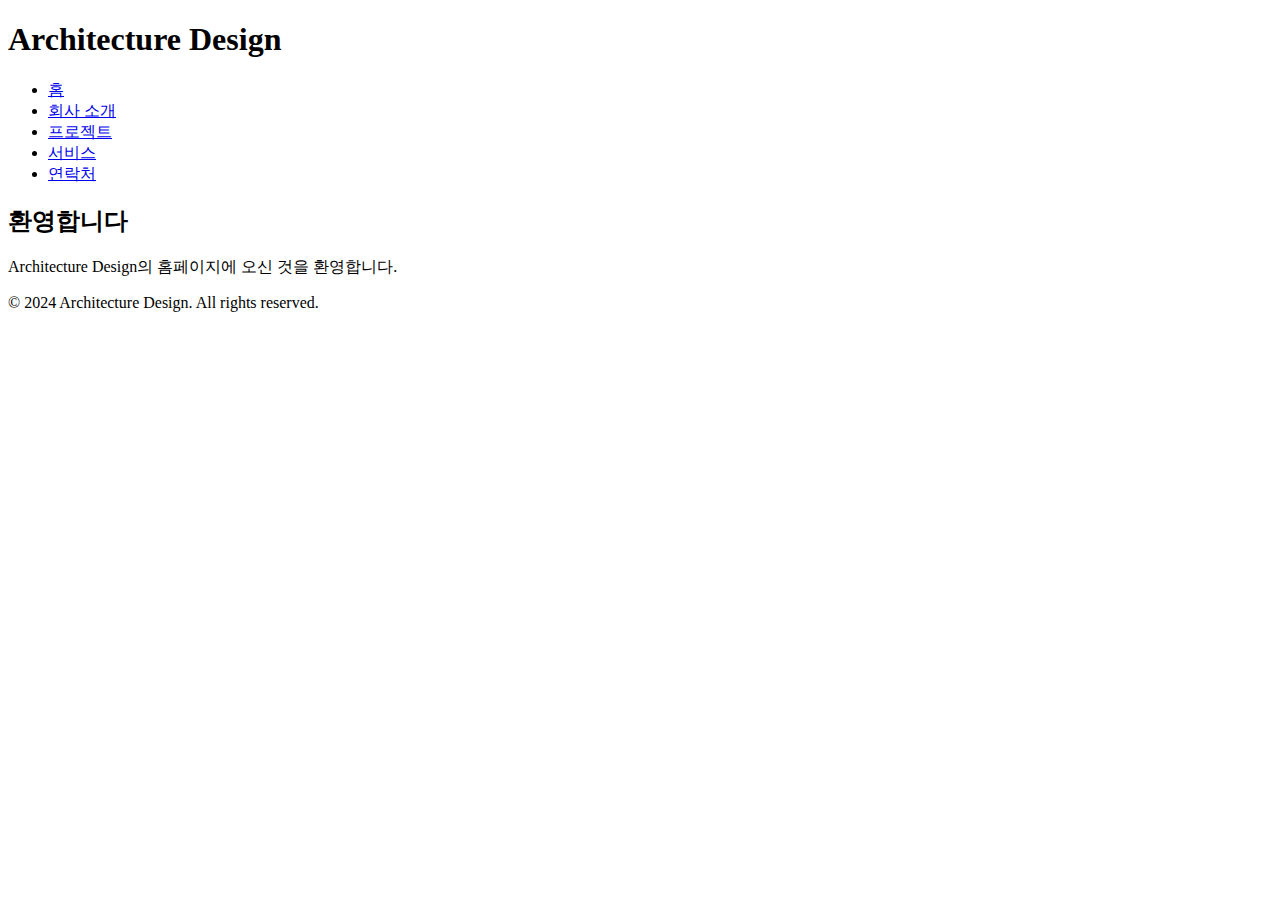
==== index.html @ 1dd3f583 "feat: 홈페이지 기본 구조 작성" ====
<!DOCTYPE html>
<html lang="ko">
<head>
  <meta charset="UTF-8">
  <meta name="viewport" content="width=device-width, initial-scale=1.0">
  <title>Architecture Design - 홈</title>
  <link rel="stylesheet" href="common/css/style.css">
  <link rel="stylesheet" href="common/css/home.css">
</head>
<body>
  <header>
    <h1>Architecture Design</h1>
    <nav>
      <ul>
        <li><a href="index.html" class="active">홈</a></li>
        <li><a href="about/about.html">회사 소개</a></li>
        <li><a href="projects/projects.html">프로젝트</a></li>
        <li><a href="services/services.html">서비스</a></li>
        <li><a href="contact/contact.html">연락처</a></li>
      </ul>
    </nav>
  </header>

  <main>
    <h2>환영합니다</h2>
    <p>Architecture Design의 홈페이지에 오신 것을 환영합니다.</p>
  </main>

  <footer>
    <p>&copy; 2024 Architecture Design. All rights reserved.</p>
  </footer>

  <script src="common/js/main.js"></script>
  <script src="common/js/home.js"></script>
</body>
</html>
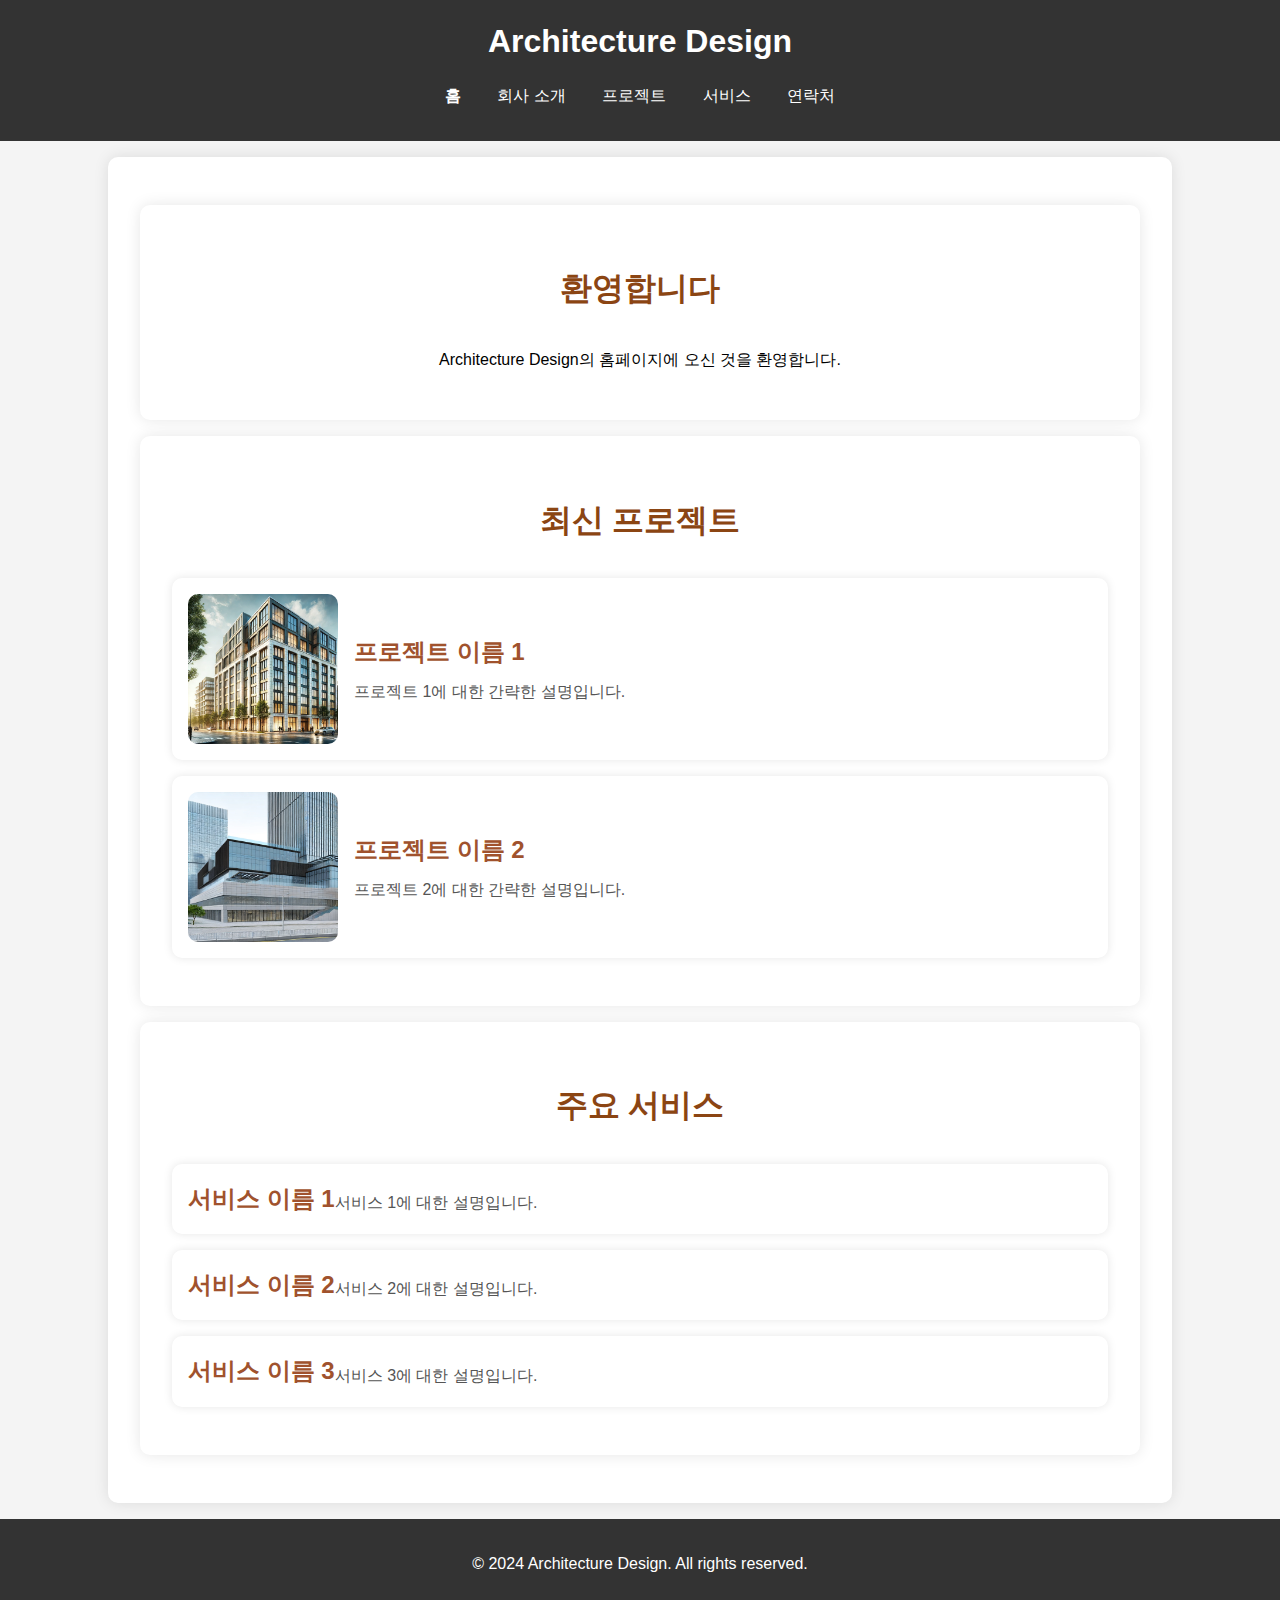
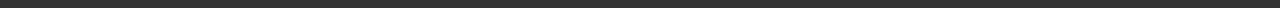
==== commit 8eb35537: "feat: 홈페이지 추가" ====
--- a/index.html
+++ b/index.html
@@ -22,8 +22,44 @@
   </header>
 
   <main>
-    <h2>환영합니다</h2>
-    <p>Architecture Design의 홈페이지에 오신 것을 환영합니다.</p>
+    <section class="intro">
+      <h2>환영합니다</h2>
+      <p>Architecture Design의 홈페이지에 오신 것을 환영합니다.</p>
+    </section>
+
+    <section class="latest-projects">
+      <h2>최신 프로젝트</h2>
+      <div class="project">
+        <img src="common/img/project1.webp" alt="최신 프로젝트 1">
+        <div class="project-description">
+          <h3>프로젝트 이름 1</h3>
+          <p>프로젝트 1에 대한 간략한 설명입니다.</p>
+        </div>
+      </div>
+      <div class="project">
+        <img src="common/img/project2.webp" alt="최신 프로젝트 2">
+        <div class="project-description">
+          <h3>프로젝트 이름 2</h3>
+          <p>프로젝트 2에 대한 간략한 설명입니다.</p>
+        </div>
+      </div>
+    </section>
+
+    <section class="services">
+      <h2>주요 서비스</h2>
+      <div class="service">
+        <h3>서비스 이름 1</h3>
+        <p>서비스 1에 대한 설명입니다.</p>
+      </div>
+      <div class="service">
+        <h3>서비스 이름 2</h3>
+        <p>서비스 2에 대한 설명입니다.</p>
+      </div>
+      <div class="service">
+        <h3>서비스 이름 3</h3>
+        <p>서비스 3에 대한 설명입니다.</p>
+      </div>
+    </section>
   </main>
 
   <footer>
--- a/common/css/style.css
+++ b/common/css/style.css
@@ -0,0 +1,54 @@
+/* 공통 스타일 */
+body {
+  font-family: Arial, sans-serif;
+  line-height: 1.6;
+  margin: 0;
+  padding: 0;
+  background-color: #f4f4f4;
+}
+
+header {
+  background-color: #333;
+  color: #fff;
+  padding: 1rem 0;
+  text-align: center;
+}
+
+header h1 {
+  margin: 0;
+}
+
+nav ul {
+  list-style: none;
+  padding: 0;
+}
+
+nav ul li {
+  display: inline;
+  margin: 0 1rem;
+}
+
+nav ul li a {
+  color: #fff;
+  text-decoration: none;
+}
+
+nav ul li a.active {
+  font-weight: bold;
+}
+
+main {
+  padding: 2rem;
+  margin: 1rem auto;
+  max-width: 1000px;
+  background-color: #fff;
+  border-radius: 10px;
+  box-shadow: 0 0 15px rgba(0, 0, 0, 0.1);
+}
+
+footer {
+  text-align: center;
+  padding: 1rem 0;
+  background-color: #333;
+  color: #fff;
+}
--- a/common/css/home.css
+++ b/common/css/home.css
@@ -0,0 +1,72 @@
+/* 홈페이지 스타일 */
+.intro, .latest-projects, .services {
+    padding: 2rem;
+    background-color: white;
+    margin: 1rem auto;
+    max-width: 1000px;
+    border-radius: 10px;
+    box-shadow: 0 0 15px rgba(0, 0, 0, 0.1);
+    text-align: center;
+  }
+  
+  .intro h2, .latest-projects h2, .services h2 {
+    margin-bottom: 2rem;
+    font-size: 2rem;
+    color: #8B4513; /* 제목 색상 변경 */
+  }
+  
+  .project, .service {
+    display: flex;
+    align-items: center;
+    background-color: #fff;
+    border-radius: 10px;
+    box-shadow: 0 0 10px rgba(0, 0, 0, 0.1);
+    padding: 1rem;
+    margin-bottom: 1rem;
+    transition: transform 0.3s, box-shadow 0.3s;
+  }
+  
+  .project img {
+    width: 150px;
+    height: 150px;
+    border-radius: 10px;
+    margin-right: 1rem;
+  }
+  
+  .project-description, .service {
+    flex: 1;
+    text-align: left;
+  }
+  
+  .project-description h3, .service h3 {
+    margin: 0;
+    font-size: 1.5rem;
+    color: #A0522D; /* 항목 제목 색상 변경 */
+  }
+  
+  .project-description p, .service p {
+    margin: 0.5rem 0 0;
+    color: #555;
+  }
+  
+  .project:hover, .service:hover {
+    transform: scale(1.05); /* 크기 증가 효과 */
+    box-shadow: 0 0 20px rgba(0, 0, 0, 0.2); /* 그림자 강화 효과 */
+  }
+  
+  /* 반응형 디자인 설정 */
+  @media (max-width: 768px) {
+    .project, .service {
+      flex-direction: column;
+      align-items: flex-start;
+    }
+  
+    .project img {
+      margin: 0 0 1rem 0;
+    }
+  
+    .project-description, .service {
+      text-align: center;
+    }
+  }
+  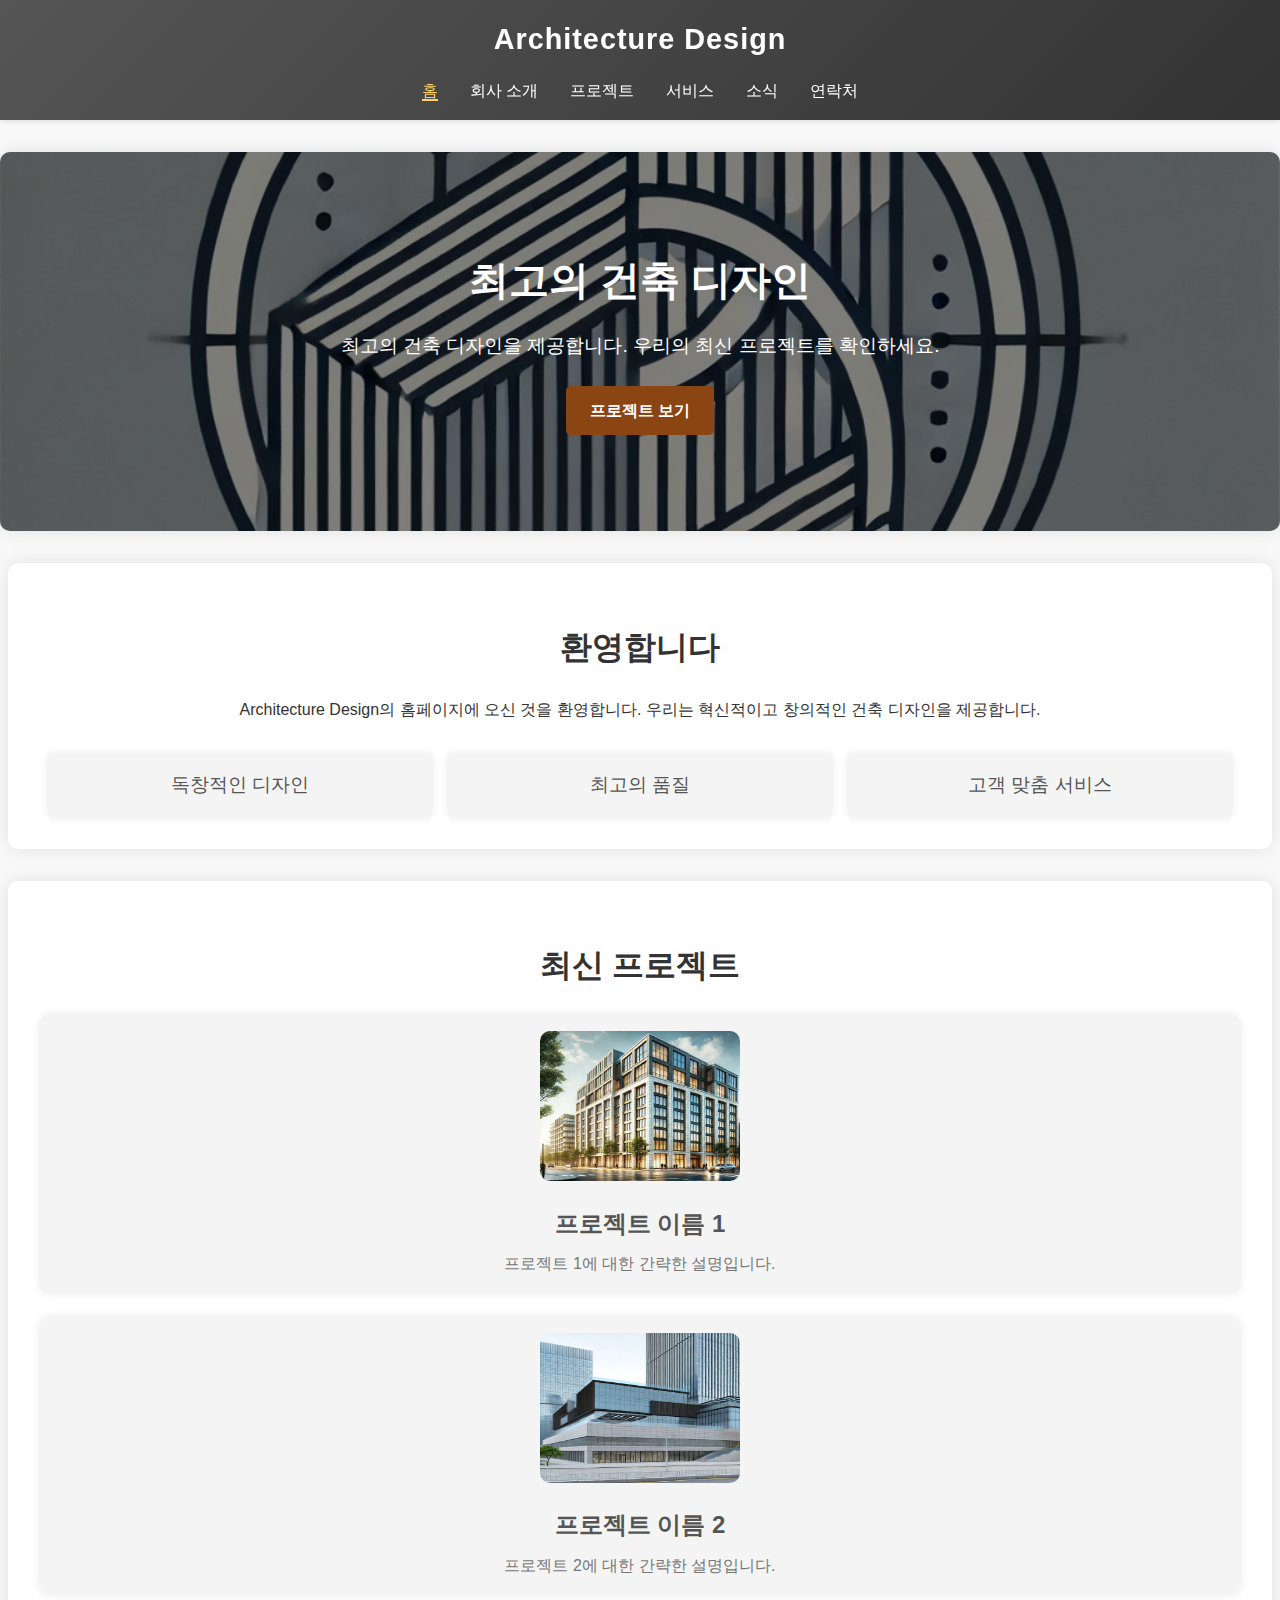
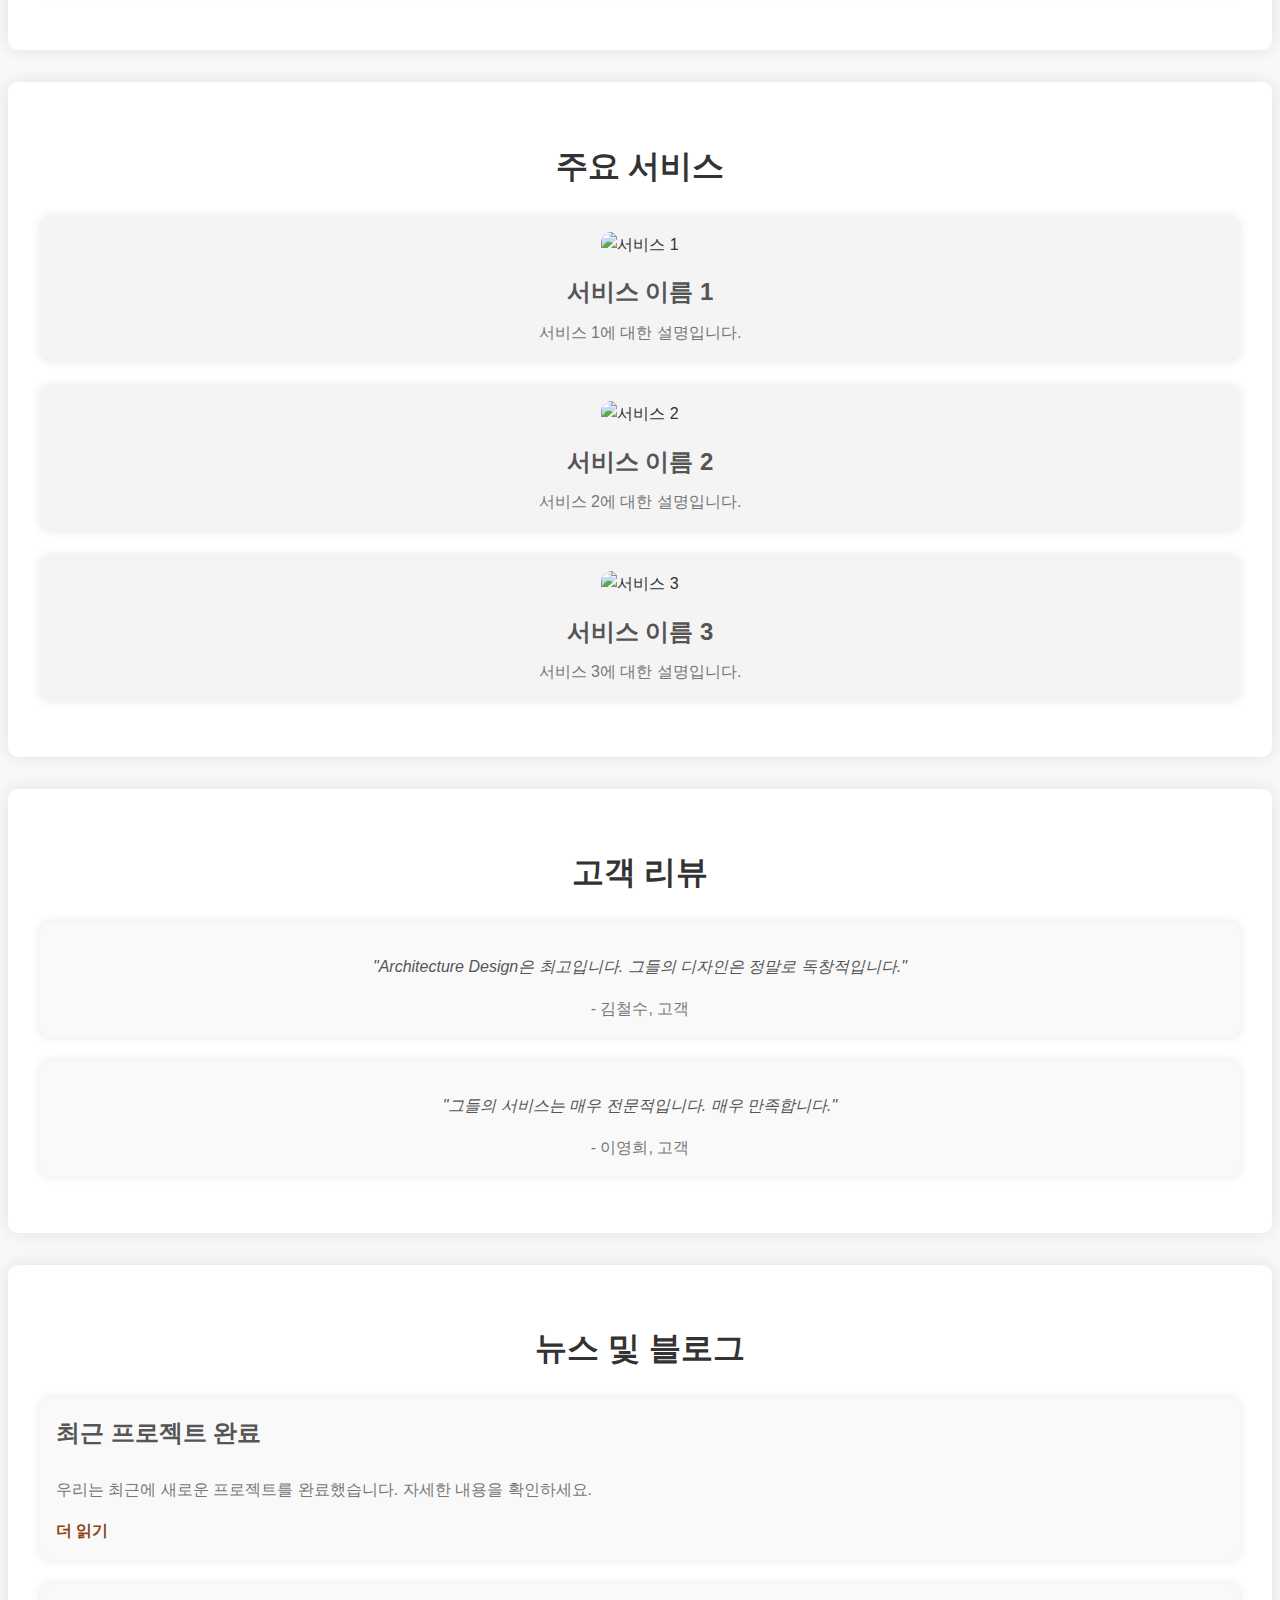
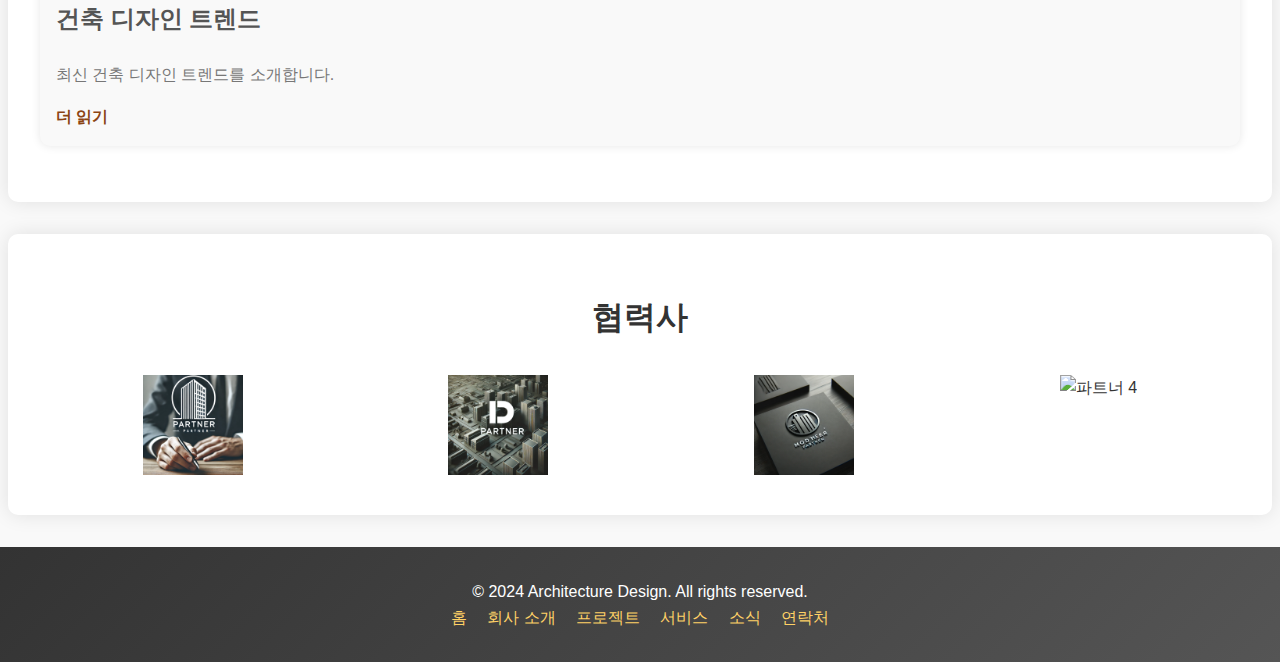
==== commit 26b97129: "feat: 헤더와 푸터에 그라데이션 효과 및 hero 섹션의 반응형 디자인 적용" ====
--- a/index.html
+++ b/index.html
@@ -16,17 +16,32 @@
         <li><a href="about/about.html">회사 소개</a></li>
         <li><a href="projects/projects.html">프로젝트</a></li>
         <li><a href="services/services.html">서비스</a></li>
+        <li><a href="news/news.html">소식</a></li>
         <li><a href="contact/contact.html">연락처</a></li>
       </ul>
     </nav>
   </header>
 
   <main>
+    <!-- Hero 섹션 -->
+    <section class="hero">
+      <h2>최고의 건축 디자인</h2>
+      <p>최고의 건축 디자인을 제공합니다. 우리의 최신 프로젝트를 확인하세요.</p>
+      <a href="projects/projects.html" class="cta-button">프로젝트 보기</a>
+    </section>
+
+    <!-- 회사 소개 섹션 -->
     <section class="intro">
       <h2>환영합니다</h2>
-      <p>Architecture Design의 홈페이지에 오신 것을 환영합니다.</p>
+      <p>Architecture Design의 홈페이지에 오신 것을 환영합니다. 우리는 혁신적이고 창의적인 건축 디자인을 제공합니다.</p>
+      <ul class="features">
+        <li>독창적인 디자인</li>
+        <li>최고의 품질</li>
+        <li>고객 맞춤 서비스</li>
+      </ul>
     </section>
 
+    <!-- 최신 프로젝트 섹션 -->
     <section class="latest-projects">
       <h2>최신 프로젝트</h2>
       <div class="project">
@@ -45,25 +60,82 @@
       </div>
     </section>
 
+    <!-- 주요 서비스 섹션 -->
     <section class="services">
       <h2>주요 서비스</h2>
       <div class="service">
-        <h3>서비스 이름 1</h3>
-        <p>서비스 1에 대한 설명입니다.</p>
+        <img src="common/img/service1.webp" alt="서비스 1">
+        <div class="service-description">
+          <h3>서비스 이름 1</h3>
+          <p>서비스 1에 대한 설명입니다.</p>
+        </div>
       </div>
       <div class="service">
-        <h3>서비스 이름 2</h3>
-        <p>서비스 2에 대한 설명입니다.</p>
+        <img src="common/img/service2.webp" alt="서비스 2">
+        <div class="service-description">
+          <h3>서비스 이름 2</h3>
+          <p>서비스 2에 대한 설명입니다.</p>
+        </div>
       </div>
       <div class="service">
-        <h3>서비스 이름 3</h3>
-        <p>서비스 3에 대한 설명입니다.</p>
+        <img src="common/img/service3.webp" alt="서비스 3">
+        <div class="service-description">
+          <h3>서비스 이름 3</h3>
+          <p>서비스 3에 대한 설명입니다.</p>
+        </div>
+      </div>
+    </section>
+
+    <!-- 고객 리뷰 섹션 -->
+    <section class="testimonials">
+      <h2>고객 리뷰</h2>
+      <div class="testimonial">
+        <p>"Architecture Design은 최고입니다. 그들의 디자인은 정말로 독창적입니다."</p>
+        <span>- 김철수, 고객</span>
+      </div>
+      <div class="testimonial">
+        <p>"그들의 서비스는 매우 전문적입니다. 매우 만족합니다."</p>
+        <span>- 이영희, 고객</span>
+      </div>
+    </section>
+
+    <!-- 뉴스 및 블로그 섹션 -->
+    <section class="news">
+      <h2>뉴스 및 블로그</h2>
+      <div class="news-item">
+        <h3>최근 프로젝트 완료</h3>
+        <p>우리는 최근에 새로운 프로젝트를 완료했습니다. 자세한 내용을 확인하세요.</p>
+        <a href="#">더 읽기</a>
+      </div>
+      <div class="news-item">
+        <h3>건축 디자인 트렌드</h3>
+        <p>최신 건축 디자인 트렌드를 소개합니다.</p>
+        <a href="#">더 읽기</a>
+      </div>
+    </section>
+
+    <!-- 파트너 섹션 -->
+    <section class="partners">
+      <h2>협력사</h2>
+      <div class="partner-logos">
+        <img src="common/img/partner1.webp" alt="파트너 1">
+        <img src="common/img/partner2.webp" alt="파트너 2">
+        <img src="common/img/partner3.webp" alt="파트너 3">
+        <img src="common/img/partner4.webp" alt="파트너 4">
       </div>
     </section>
   </main>
 
   <footer>
     <p>&copy; 2024 Architecture Design. All rights reserved.</p>
+    <div>
+      <a href="index.html">홈</a>
+      <a href="about/about.html">회사 소개</a>
+      <a href="projects/projects.html">프로젝트</a>
+      <a href="services/services.html">서비스</a>
+      <a href="news/news.html">소식</a>
+      <a href="contact/contact.html">연락처</a>
+    </div>
   </footer>
 
   <script src="common/js/main.js"></script>
--- a/common/css/style.css
+++ b/common/css/style.css
@@ -1,54 +1,77 @@
 /* 공통 스타일 */
 body {
-  font-family: Arial, sans-serif;
+  font-family: 'Helvetica Neue', Arial, sans-serif;
   line-height: 1.6;
   margin: 0;
   padding: 0;
-  background-color: #f4f4f4;
+  background-color: #f9f9f9;
+  color: #333;
 }
 
 header {
-  background-color: #333;
+  position: sticky;
+  top: 0;
+  background: linear-gradient(135deg, #555, #333);
   color: #fff;
   padding: 1rem 0;
   text-align: center;
+  box-shadow: 0 2px 5px rgba(0, 0, 0, 0.1);
+  z-index: 1000;
+  transition: background-color 0.3s, box-shadow 0.3s;
 }
 
 header h1 {
   margin: 0;
+  font-size: 1.8rem;
+  font-weight: bold;
+  letter-spacing: 1px;
 }
 
 nav ul {
   list-style: none;
   padding: 0;
+  margin: 1rem 0 0 0;
+  display: flex;
+  justify-content: center;
 }
 
 nav ul li {
-  display: inline;
   margin: 0 1rem;
 }
 
 nav ul li a {
   color: #fff;
   text-decoration: none;
+  font-weight: 500;
+  transition: color 0.3s, border-bottom 0.3s;
 }
 
+nav ul li a:hover,
 nav ul li a.active {
-  font-weight: bold;
-}
-
-main {
-  padding: 2rem;
-  margin: 1rem auto;
-  max-width: 1000px;
-  background-color: #fff;
-  border-radius: 10px;
-  box-shadow: 0 0 15px rgba(0, 0, 0, 0.1);
+  color: #ffd166;
+  border-bottom: 2px solid #ffd166;
 }
 
 footer {
   text-align: center;
-  padding: 1rem 0;
-  background-color: #333;
+  padding: 2rem 0;
+  background: linear-gradient(135deg, #333, #555);
+  color: #fff;
+  margin-top: 2rem;
+}
+
+footer p {
+  margin: 0;
+  font-size: 1rem;
+}
+
+footer a {
+  color: #ffd166;
+  text-decoration: none;
+  margin: 0 0.5rem;
+  transition: color 0.3s;
+}
+
+footer a:hover {
   color: #fff;
 }
--- a/common/css/home.css
+++ b/common/css/home.css
@@ -1,72 +1,278 @@
 /* 홈페이지 스타일 */
-.intro, .latest-projects, .services {
-    padding: 2rem;
-    background-color: white;
-    margin: 1rem auto;
-    max-width: 1000px;
-    border-radius: 10px;
-    box-shadow: 0 0 15px rgba(0, 0, 0, 0.1);
+.hero {
+  position: relative;
+  background: url('../img/hero-image.webp') no-repeat center center/cover;
+  padding: 6rem 2rem;
+  color: #fff;
+  text-align: center;
+  border-radius: 10px;
+  box-shadow: 0 0 20px rgba(0, 0, 0, 0.1);
+  margin: 2rem 0 2rem;
+  animation: fadeIn 2s ease-in-out;
+}
+
+.hero::before {
+  content: "";
+  position: absolute;
+  top: 0;
+  left: 0;
+  width: 100%;
+  height: 100%;
+  background: rgba(0, 0, 0, 0.5);
+  border-radius: 10px;
+}
+
+.hero h2 {
+  position: relative;
+  margin: 0 0 1rem;
+  font-size: 2.5rem;
+  animation: slideInDown 1s ease-out;
+}
+
+.hero p {
+  position: relative;
+  font-size: 1.2rem;
+  margin-bottom: 1.5rem;
+  animation: slideInUp 1s ease-out;
+}
+
+.cta-button {
+  position: relative;
+  display: inline-block;
+  padding: 0.75rem 1.5rem;
+  background-color: #8B4513;
+  color: #fff;
+  border-radius: 5px;
+  text-decoration: none;
+  font-weight: bold;
+  animation: bounceIn 1.5s ease-out;
+}
+
+.cta-button:hover {
+  background-color: #A0522D;
+}
+
+.intro, .latest-projects, .services, .testimonials, .news, .partners {
+  padding: 2rem;
+  background-color: #fff;
+  margin: 2rem auto;
+  max-width: 1200px;
+  border-radius: 10px;
+  box-shadow: 0 0 20px rgba(0, 0, 0, 0.1);
+  text-align: center;
+  animation: fadeIn 2s ease-in-out;
+}
+
+.intro h2, .latest-projects h2, .services h2, .testimonials h2, .news h2, .partners h2 {
+  margin-bottom: 1.5rem;
+  font-size: 2rem;
+  color: #333;
+  animation: slideInDown 1s ease-out;
+}
+
+.features {
+  list-style: none;
+  padding: 0;
+  margin: 2rem 0 0;
+  display: flex;
+  justify-content: space-around;
+}
+
+.features li {
+  background-color: #f4f4f4;
+  padding: 1rem;
+  border-radius: 5px;
+  box-shadow: 0 0 10px rgba(0, 0, 0, 0.1);
+  flex: 1;
+  margin: 0 0.5rem;
+  font-size: 1.2rem;
+  color: #555;
+  animation: fadeInUp 1s ease-out;
+}
+
+.project, .service {
+  background-color: #f4f4f4;
+  border-radius: 10px;
+  box-shadow: 0 0 10px rgba(0, 0, 0, 0.1);
+  padding: 1rem;
+  margin-bottom: 1.5rem;
+  transition: transform 0.3s ease-in-out, box-shadow 0.3s ease-in-out;
+  animation: fadeInUp 1s ease-out;
+}
+
+.project img, .service img {
+  width: 200px;
+  height: 150px;
+  border-radius: 10px;
+  margin-bottom: 1rem;
+}
+
+.project-description, .service-description {
+  text-align: center;
+}
+
+.project-description h3, .service-description h3 {
+  margin: 0;
+  font-size: 1.5rem;
+  color: #555;
+}
+
+.project-description p, .service-description p {
+  margin: 0.5rem 0 0;
+  color: #777;
+}
+
+.project:hover, .service:hover {
+  transform: scale(1.05);
+  box-shadow: 0 0 30px rgba(0, 0, 0, 0.2);
+}
+
+.testimonial {
+  background-color: #f9f9f9;
+  border-radius: 10px;
+  box-shadow: 0 0 10px rgba(0, 0, 0, 0.1);
+  padding: 1rem;
+  margin-bottom: 1.5rem;
+  animation: fadeInUp 1s ease-out;
+}
+
+.testimonial p {
+  font-style: italic;
+  color: #555;
+}
+
+.testimonial span {
+  display: block;
+  margin-top: 0.5rem;
+  color: #777;
+}
+
+.news-item {
+  background-color: #f9f9f9;
+  border-radius: 10px;
+  box-shadow: 0 0 10px rgba(0, 0, 0, 0.1);
+  padding: 1rem;
+  margin-bottom: 1.5rem;
+  text-align: left;
+  animation: fadeInUp 1s ease-out;
+}
+
+.news-item h3 {
+  margin-top: 0;
+  font-size: 1.5rem;
+  color: #555;
+}
+
+.news-item p {
+  color: #777;
+}
+
+.news-item a {
+  color: #8B4513;
+  text-decoration: none;
+  font-weight: bold;
+}
+
+.news-item a:hover {
+  text-decoration: underline;
+}
+
+.partner-logos {
+  display: flex;
+  justify-content: space-around;
+  flex-wrap: wrap;
+  animation: fadeInUp 1s ease-out;
+}
+
+.partner-logos img {
+  max-width: 100px;
+  margin: 0.5rem;
+}
+
+@media (max-width: 768px) {
+  .hero {
+    padding: 4rem 1rem;
+  }
+
+  .hero h2 {
+    font-size: 2rem;
+  }
+
+  .hero p {
+    font-size: 1rem;
+  }
+
+  .cta-button {
+    padding: 0.5rem 1rem;
+  }
+
+  .features {
+    flex-direction: column;
+    align-items: center;
+  }
+
+  .features li {
+    margin-bottom: 1rem;
+  }
+
+  .project, .service {
+    flex-direction: column;
+    align-items: flex-start;
+  }
+
+  .project img, .service img {
+    margin: 0 0 1rem 0;
+  }
+
+  .project-description, .service-description {
     text-align: center;
   }
-  
-  .intro h2, .latest-projects h2, .services h2 {
-    margin-bottom: 2rem;
-    font-size: 2rem;
-    color: #8B4513; /* 제목 색상 변경 */
-  }
-  
-  .project, .service {
-    display: flex;
-    align-items: center;
-    background-color: #fff;
-    border-radius: 10px;
-    box-shadow: 0 0 10px rgba(0, 0, 0, 0.1);
-    padding: 1rem;
-    margin-bottom: 1rem;
-    transition: transform 0.3s, box-shadow 0.3s;
-  }
-  
-  .project img {
-    width: 150px;
-    height: 150px;
-    border-radius: 10px;
-    margin-right: 1rem;
-  }
-  
-  .project-description, .service {
-    flex: 1;
-    text-align: left;
-  }
-  
-  .project-description h3, .service h3 {
-    margin: 0;
-    font-size: 1.5rem;
-    color: #A0522D; /* 항목 제목 색상 변경 */
-  }
-  
-  .project-description p, .service p {
-    margin: 0.5rem 0 0;
-    color: #555;
-  }
-  
-  .project:hover, .service:hover {
-    transform: scale(1.05); /* 크기 증가 효과 */
-    box-shadow: 0 0 20px rgba(0, 0, 0, 0.2); /* 그림자 강화 효과 */
-  }
-  
-  /* 반응형 디자인 설정 */
-  @media (max-width: 768px) {
-    .project, .service {
-      flex-direction: column;
-      align-items: flex-start;
-    }
-  
-    .project img {
-      margin: 0 0 1rem 0;
-    }
-  
-    .project-description, .service {
-      text-align: center;
-    }
-  }
-  +}
+
+/* 애니메이션 효과 */
+@keyframes fadeIn {
+  from { opacity: 0; }
+  to { opacity: 1; }
+}
+
+@keyframes slideInDown {
+  from { transform: translateY(-20px); opacity: 0; }
+  to { transform: translateY(0); opacity: 1; }
+}
+
+@keyframes slideInUp {
+  from { transform: translateY(20px); opacity: 0; }
+  to { transform: translateY(0); opacity: 1; }
+}
+
+@keyframes fadeInUp {
+  from { transform: translateY(20px); opacity: 0; }
+  to { transform: translateY(0); opacity: 1; }
+}
+
+@keyframes bounceIn {
+  from, 20%, 40%, 60%, 80%, to {
+    animation-timing-function: ease-in-out;
+  }
+  0% {
+    opacity: 0;
+    transform: scale(0.3);
+  }
+  20% {
+    transform: scale(1.1);
+  }
+  40% {
+    transform: scale(0.9);
+  }
+  60% {
+    opacity: 1;
+    transform: scale(1.03);
+  }
+  80% {
+    transform: scale(0.97);
+  }
+  to {
+    opacity: 1;
+    transform: scale(1);
+  }
+}
